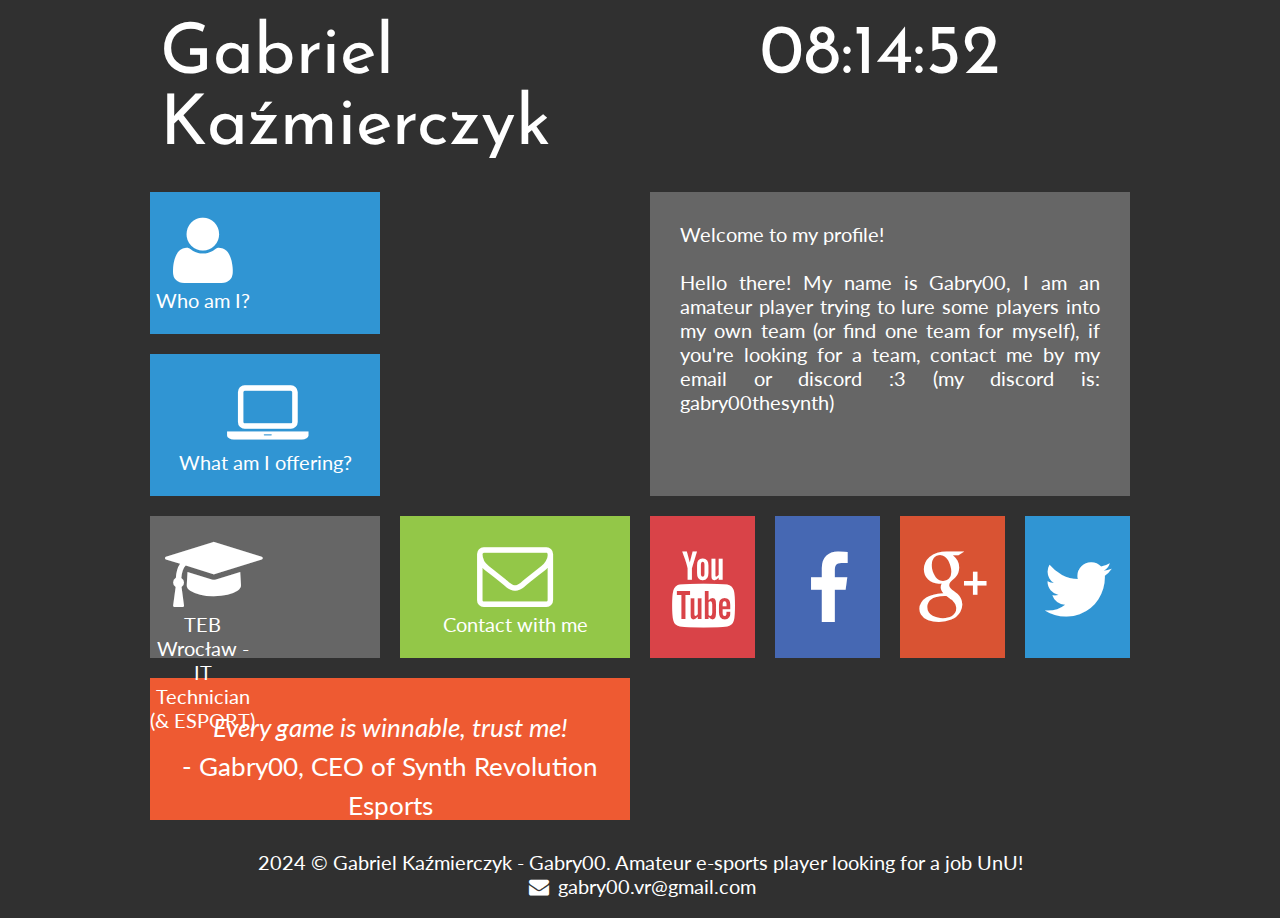
==== index.html @ 0d4e7dd1 "Update index.html" ====
<!DOCTYPE HTML>
<html lang="pl">
<head>
    <meta charset="utf-8" />
    <meta http-equiv="X-UA-Compatible" content="IE=edge,chrome=1" />

    <title>Gabriel Kaźmierczyk - Gabry00</title>

    <meta name="description" content="Looking for a player?" />
    <meta name="keywords" content="esport, lol, league of legends" />

    <link rel="stylesheet" href="style.css" type="text/css" />
    <link rel="stylesheet" href="css/fontello.css" type="text/css" />
    <link href="http://fonts.googleapis.com/css?family=Lato|Josefin+Sans&subset=latin,latin-ext" rel="stylesheet" type="text/css">

    <script src="timer.js"></script>

</head>

<body onload="odliczanie();">

    <div id="container">

        <div class="rectangle">
            <div id="logo"><a href="https://www.youtube.com/watch?v=xm3YgoEiEDc" target="_blank" class="sociallink">Gabriel Kaźmierczyk</a></div>
            <div id="zegar">12:00:00</div>
            <div style="clear: both;"></div>
        </div>

        <div class="square">
            <div class="tile1">
                <a href="https://www.youtube.com/watch?v=jV8IA1tUN-w" target="_blank" class="sociallink"><i class="icon-user"><br /></i>Who am I?</a>
            </div>
                <a href="https://www.youtube.com/watch?v=RO1gDw-T7lk" target="_blank" class="sociallink">
                <div class="tile1">
                    <i class="icon-laptop"></i><br />What am I offering?
                </div>
            </a>
            <div style="clear: both;"></div>

            <div class="tile2">
                <a href="https://technikum.pl/miasto/wroclaw/" target="_blank" class="sociallink"><i class="icon-graduation-cap"></i><br />TEB Wrocław - IT Technician (& ESPORT)</a>
            </div>
            <div class="tile3">
                <a href="https://www.youtube.com/watch?v=2jkQFtctF5g" target="_blank" class="tilelink"><i class="icon-mail"></i><br />Contact with me</a>
            </div>
            <div style="clear: both;"></div>

            <div class="tile4">
                <i>Every game is winnable, trust me!</i><br />- Gabry00, CEO of Synth Revolution Esports
            </div>
        </div>
        <div class="square">
            <div class="tile5">
                Welcome to my profile!<br /><br />
                Hello there! My name is Gabry00, I am an amateur player trying to lure some players into my own team (or find one team for myself), if you're looking for a team, contact me by my email or discord :3 (my discord is: gabry00thesynth)
            </div>
            <div class="yt">
                <a href="https://www.youtube.com/@gabry00vr" target="_blank" class="sociallink"><i class="icon-youtube"></i></a>
            </div>
            <div class="fb">
                <a href="https://www.facebook.com/gabriel.kazmierczyk1" target="_blank" class="sociallink"><i class="icon-facebook"></i></a>
            </div>
            <div class="gplus">
                <a href="https://www.op.gg/summoners/eune/Gabry002PL-Yiff" target="_blank" class="sociallink"><i class="icon-gplus"></i></a>
            </div>
            <div class="tw">
                <a href="https://x.com/SR_Gabry00" target="_blank" class="sociallink"><i class="icon-twitter"></i></a>
            </div>
            <div style="clear: both;"></div>
        </div>
        <div style="clear: both;"></div>

        <div class="rectangle">2024 &copy; Gabriel Kaźmierczyk - Gabry00. Amateur e-sports player looking for a job UnU! 
        <br />
        <i class="icon-mail-alt"></i> gabry00.vr@gmail.com</div>

    </div>

</body>
</html>
---- style.css ----
body
{
	background-color: #303030;
	color: #ffffff;
	font-family: 'Lato', sans-serif;
	font-size: 20px;
}

#container
{
	width: 1000px;
	margin-left: auto;
	margin-right: auto;
}

.rectangle
{
	width: 960px;
	margin: 20px;
	text-align: center;
}

.square
{
	width: 50%;
	float: left;
}

#logo
{
	float: left;
	font-family: 'Josefin Sans', sans-serif;
	font-size: 70px;
	width: 600px;
	text-align: left;
}

#zegar
{
	float: left;
	font-family: 'Josefin Sans', sans-serif;
	font-size: 70px;
	text-align: left;
}

.tile1
{
	margin: 10px;
	width: 230px;
	height: 142px;
	background-color: #3095d3;
	float: left;
	text-align: center;
}

.tile1:hover
{
	background-color: #2084c2;
}

.tile2
{
	margin: 10px;
	width: 230px;
	height: 142px;
	background-color: #666666;
	float: left;
	text-align: center;
}

.tile2:hover
{
	background-color: #555555;
}

.tile3
{
	margin: 10px;
	width: 230px;
	height: 142px;
	background-color: #93c748;
	float: left;
	text-align: center;
}

.tile3:hover
{
	background-color: #82b637;
}

.tile4
{
	margin: 10px;
	width: 420px;
	height: 82px;
	background-color: #ee5a32;
	text-align: center;
	font-size: 26px;
	padding: 30px;
	line-height: 150%;
}

.tile5
{
	margin: 10px;
	width: 420px;
	height: 244px;
	background-color: #666666;
	text-align: justify;
	padding: 30px;
}

.yt
{
	margin: 10px;
	width: 105px;
	height: 142px;
	background-color: #d94348;
	float: left;
}

.yt:hover
{
	background-color: #c83237;
}

.fb
{
	margin: 10px;
	width: 105px;
	height: 142px;
	background-color: #4668b3;
	float: left;
}

.fb:hover
{
	background-color: #3557a2;
}

.gplus
{
	margin: 10px;
	width: 105px;
	height: 142px;
	background-color: #d95333;
	float: left;
}

.gplus:hover
{
	background-color: #c84222;
}

.tw
{
	margin: 10px;
	width: 105px;
	height: 142px;
	background-color: #3095d3;
	float: left;
}

.tw:hover
{
	background-color: #2084c2;
}

a.tilelink
{
	color: #ffffff;
	text-decoration: none;
	display: block;
	width: 230px;
	height: 142px;
}

a.tilelinkhtml5
{
	color: #ffffff;
	text-decoration: none;
}

a.sociallink
{
	color: #ffffff;
	text-decoration: none;
	display: block;
	width: 105px;
	height: 142px;
}
---- css/fontello.css ----
@font-face {
  font-family: 'fontello';
  src: url('../font/fontello.eot?8811196');
  src: url('../font/fontello.eot?8811196#iefix') format('embedded-opentype'),
       url('../font/fontello.woff?8811196') format('woff'),
       url('../font/fontello.ttf?8811196') format('truetype'),
       url('../font/fontello.svg?8811196#fontello') format('svg');
  font-weight: normal;
  font-style: normal;
}
/* Chrome hack: SVG is rendered more smooth in Windozze. 100% magic, uncomment if you need it. */
/* Note, that will break hinting! In other OS-es font will be not as sharp as it could be */
/*
@media screen and (-webkit-min-device-pixel-ratio:0) {
  @font-face {
    font-family: 'fontello';
    src: url('../font/fontello.svg?8811196#fontello') format('svg');
  }
}
*/
 
 [class^="icon-"]:before, [class*=" icon-"]:before {
  font-family: "fontello";
  font-style: normal;
  font-weight: normal;
  speak: none;
 
  display: inline-block;
  text-decoration: inherit;
  width: 1em;
  margin-right: .2em;
  text-align: center;
  /* opacity: .8; */
 
  /* For safety - reset parent styles, that can break glyph codes*/
  font-variant: normal;
  text-transform: none;
 
  /* fix buttons height, for twitter bootstrap */
  line-height: 1em;
 
  /* Animation center compensation - margins should be symmetric */
  /* remove if not needed */
  margin-left: .2em;
 
  /* you can be more comfortable with increased icons size */
  /* font-size: 120%; */
 
  /* Font smoothing. That was taken from TWBS */
  -webkit-font-smoothing: antialiased;
  -moz-osx-font-smoothing: grayscale;
 
  /* Uncomment for 3D effect */
  /* text-shadow: 1px 1px 1px rgba(127, 127, 127, 0.3); */
}
 
.icon-facebook:before { content: '\e800'; font-size: 76px; margin-top: 35px;} /* '' */
.icon-twitter:before { content: '\e801'; font-size: 76px; margin-top: 35px;} /* '' */
.icon-youtube:before { content: '\e802'; font-size: 76px; margin-top: 35px;} /* '' */
.icon-gplus:before { content: '\e803'; font-size: 76px; margin-top: 35px;} /* '' */
.icon-user:before { content: '\e804'; font-size: 76px; margin-top: 20px;} /* '' */
.icon-laptop:before { content: '\e805'; font-size: 76px; margin-top: 20px;} /* '' */
.icon-graduation-cap:before { content: '\e806'; font-size: 76px; margin-top: 20px;} /* '' */
.icon-mail:before { content: '\e807'; font-size: 76px; margin-top: 20px;} /* '' */
.icon-mail-alt:before { content: '\e808'; } /* '' */
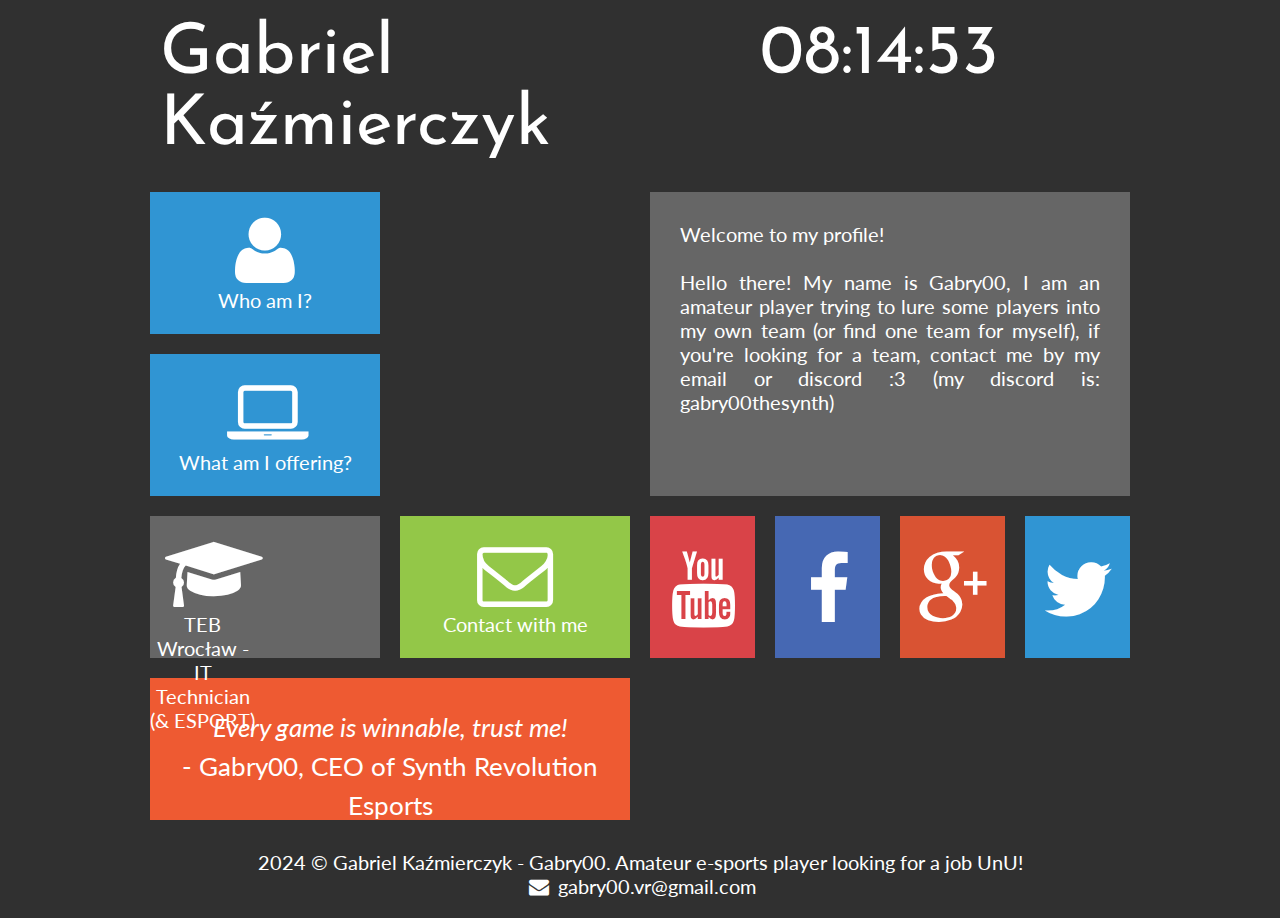
==== commit 40eb4aaf: "Update index.html" ====
--- a/index.html
+++ b/index.html
@@ -29,7 +29,7 @@
 
         <div class="square">
             <div class="tile1">
-                <a href="https://www.youtube.com/watch?v=jV8IA1tUN-w" target="_blank" class="sociallink"><i class="icon-user"><br /></i>Who am I?</a>
+                <a href="whoami" target="_blank" class="tilelink"><i class="icon-user"><br /></i>Who am I?</a>
             </div>
                 <a href="https://www.youtube.com/watch?v=RO1gDw-T7lk" target="_blank" class="sociallink">
                 <div class="tile1">
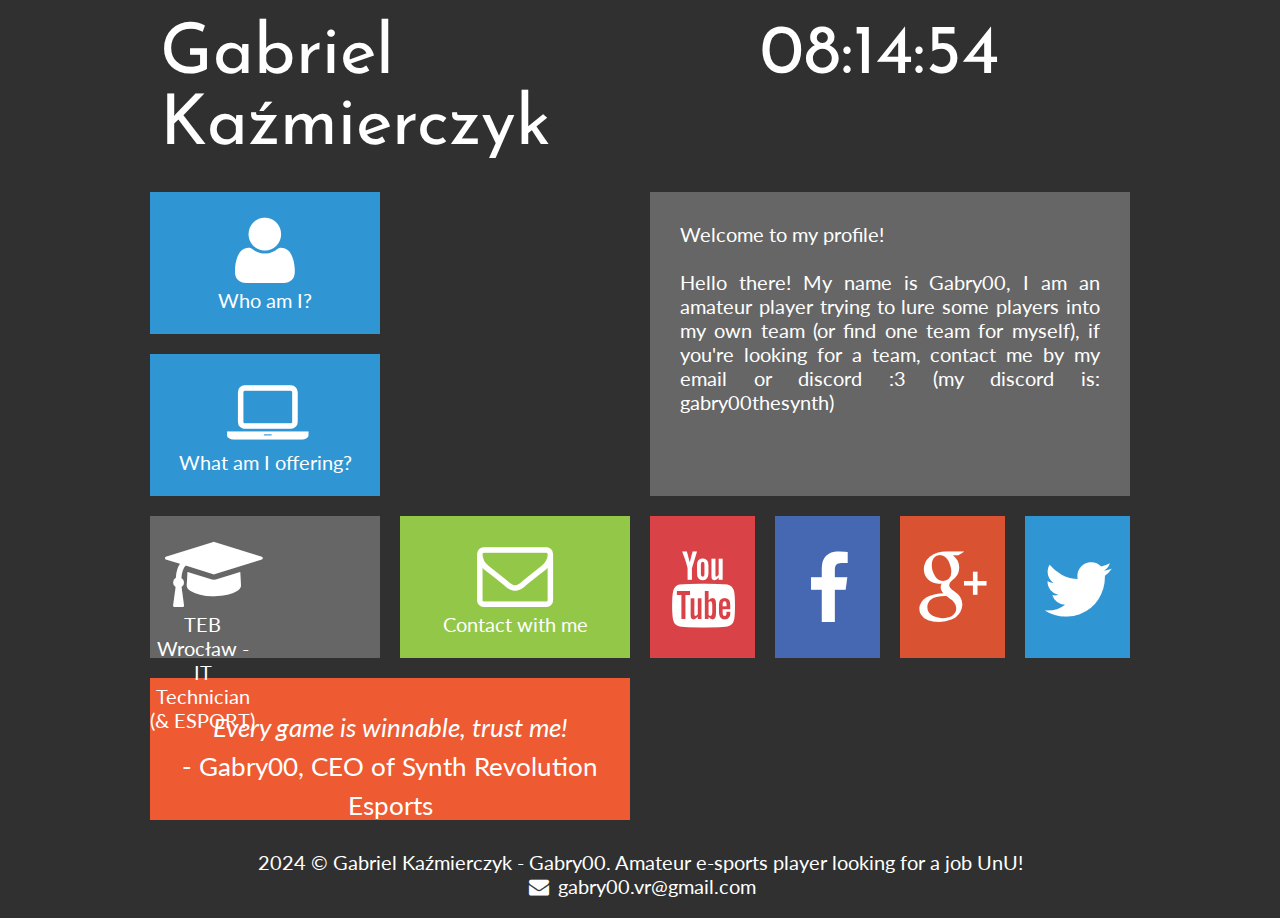
==== commit 52b6fbf0: "Update index.html" ====
--- a/index.html
+++ b/index.html
@@ -29,7 +29,7 @@
 
         <div class="square">
             <div class="tile1">
-                <a href="whoami" target="_blank" class="tilelink"><i class="icon-user"><br /></i>Who am I?</a>
+                <a href="whoami" target="_blank" class="tilelinkhtml5"><i class="icon-user"><br /></i>Who am I?</a>
             </div>
                 <a href="https://www.youtube.com/watch?v=RO1gDw-T7lk" target="_blank" class="sociallink">
                 <div class="tile1">
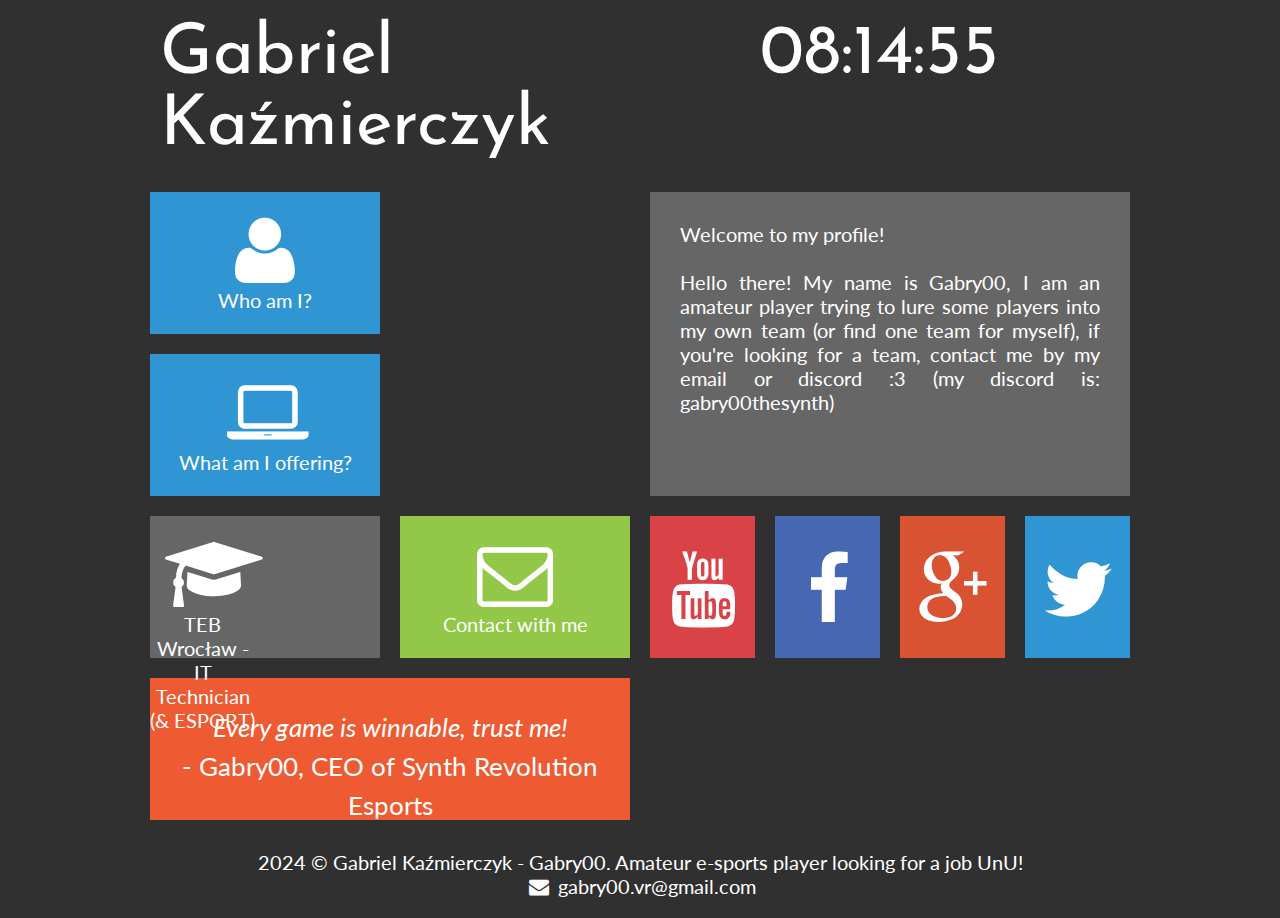
==== commit 34075279: "Update index.html" ====
--- a/index.html
+++ b/index.html
@@ -29,7 +29,7 @@
 
         <div class="square">
             <div class="tile1">
-                <a href="whoami" target="_blank" class="tilelinkhtml5"><i class="icon-user"><br /></i>Who am I?</a>
+                <a href="whoami.html" target="_blank" class="tilelinkhtml5"><i class="icon-user"><br /></i>Who am I?</a>
             </div>
                 <a href="https://www.youtube.com/watch?v=RO1gDw-T7lk" target="_blank" class="sociallink">
                 <div class="tile1">
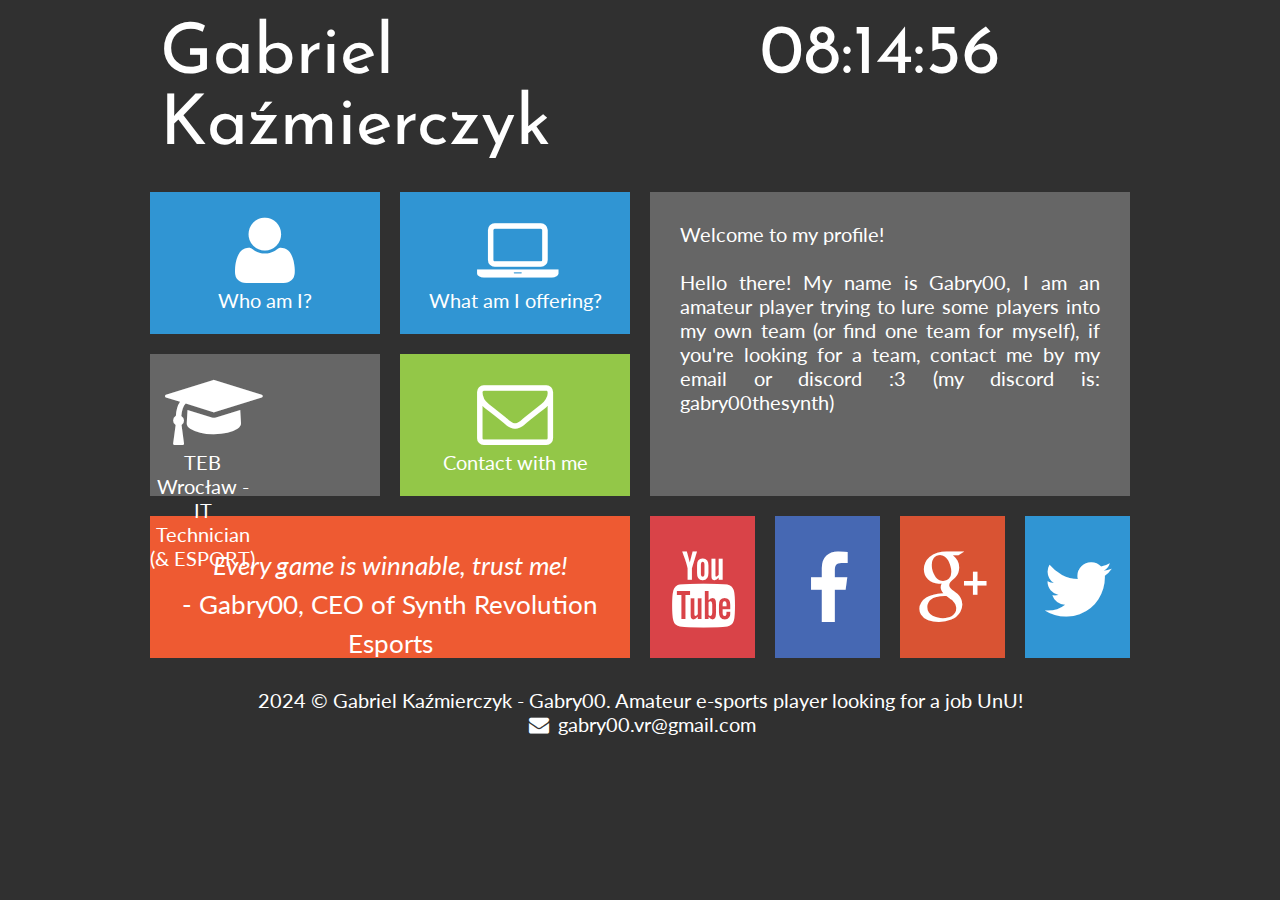
==== commit 7c49e1ba: "Update index.html" ====
--- a/index.html
+++ b/index.html
@@ -31,7 +31,7 @@
             <div class="tile1">
                 <a href="whoami.html" target="_blank" class="tilelinkhtml5"><i class="icon-user"><br /></i>Who am I?</a>
             </div>
-                <a href="https://www.youtube.com/watch?v=RO1gDw-T7lk" target="_blank" class="sociallink">
+                <a href="offer.html" target="_blank" class="tilelinkhtml5">
                 <div class="tile1">
                     <i class="icon-laptop"></i><br />What am I offering?
                 </div>
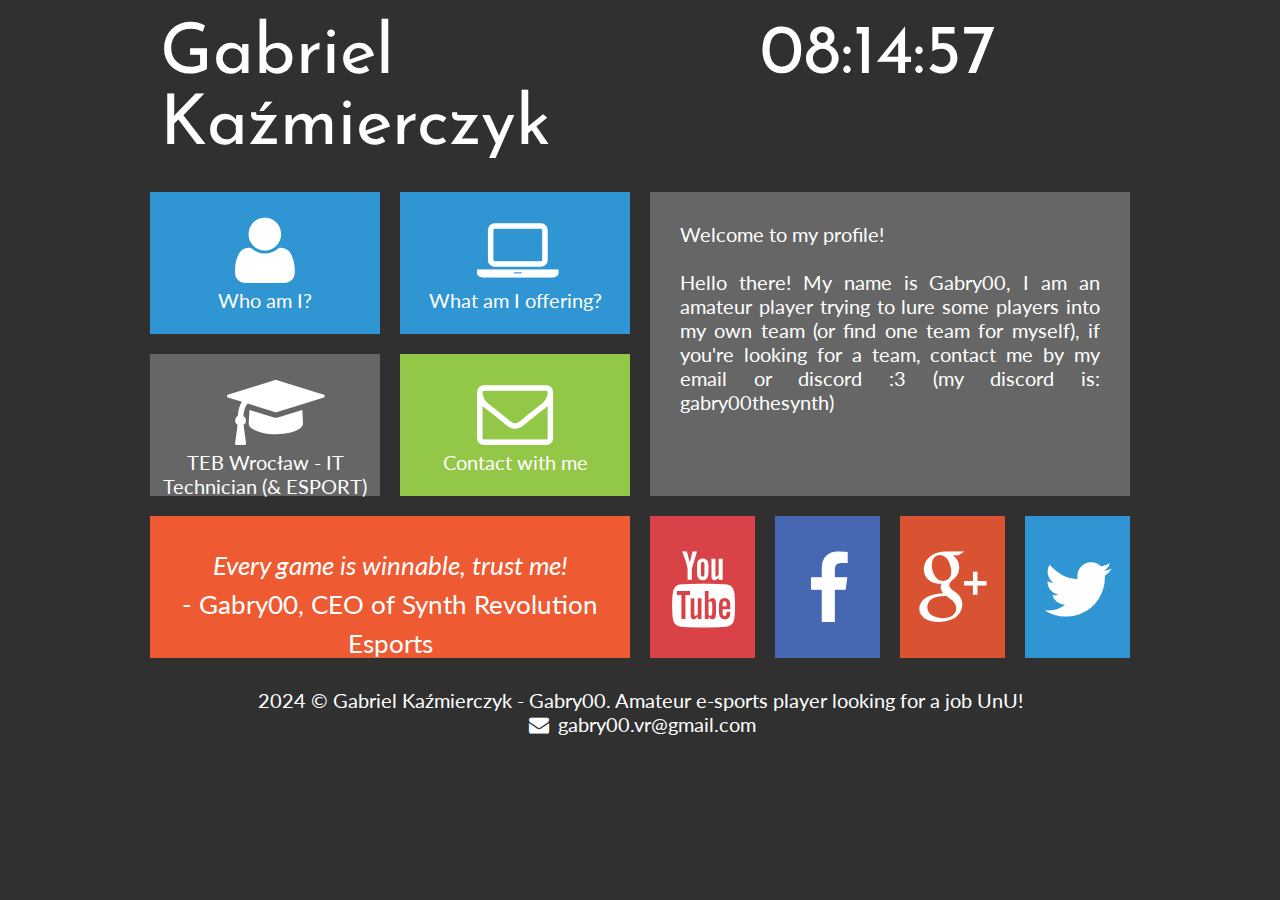
==== commit 4f9fa303: "Update index.html" ====
--- a/index.html
+++ b/index.html
@@ -39,7 +39,7 @@
             <div style="clear: both;"></div>
 
             <div class="tile2">
-                <a href="https://technikum.pl/miasto/wroclaw/" target="_blank" class="sociallink"><i class="icon-graduation-cap"></i><br />TEB Wrocław - IT Technician (& ESPORT)</a>
+                <a href="cv.html" target="_blank" class="tilelinkhtml5"><i class="icon-graduation-cap"></i><br />TEB Wrocław - IT Technician (& ESPORT)</a>
             </div>
             <div class="tile3">
                 <a href="https://www.youtube.com/watch?v=2jkQFtctF5g" target="_blank" class="tilelink"><i class="icon-mail"></i><br />Contact with me</a>
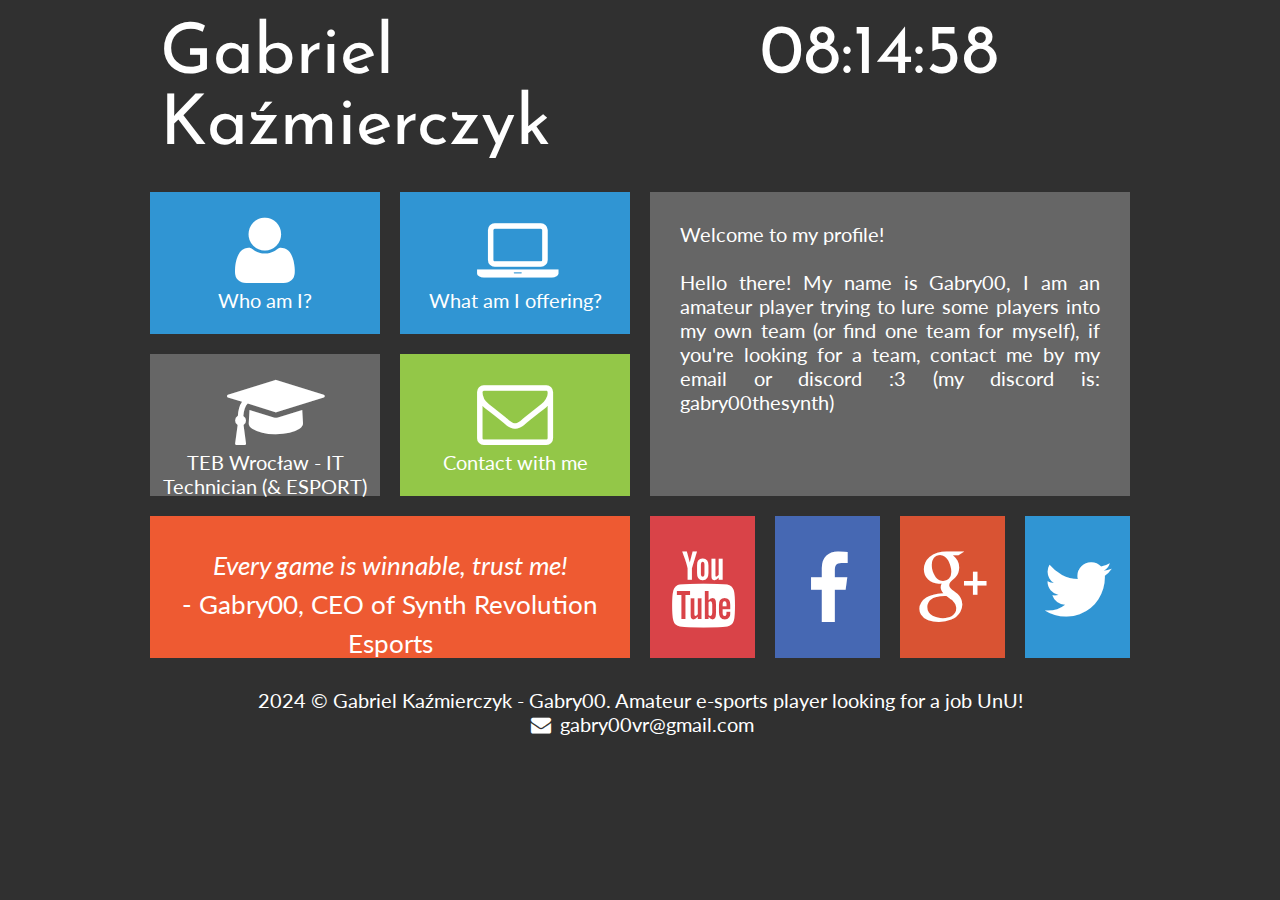
==== commit c1663839: "Update index.html" ====
--- a/index.html
+++ b/index.html
@@ -73,7 +73,7 @@
 
         <div class="rectangle">2024 &copy; Gabriel Kaźmierczyk - Gabry00. Amateur e-sports player looking for a job UnU! 
         <br />
-        <i class="icon-mail-alt"></i> gabry00.vr@gmail.com</div>
+        <i class="icon-mail-alt"></i> gabry00vr@gmail.com</div>
 
     </div>
 
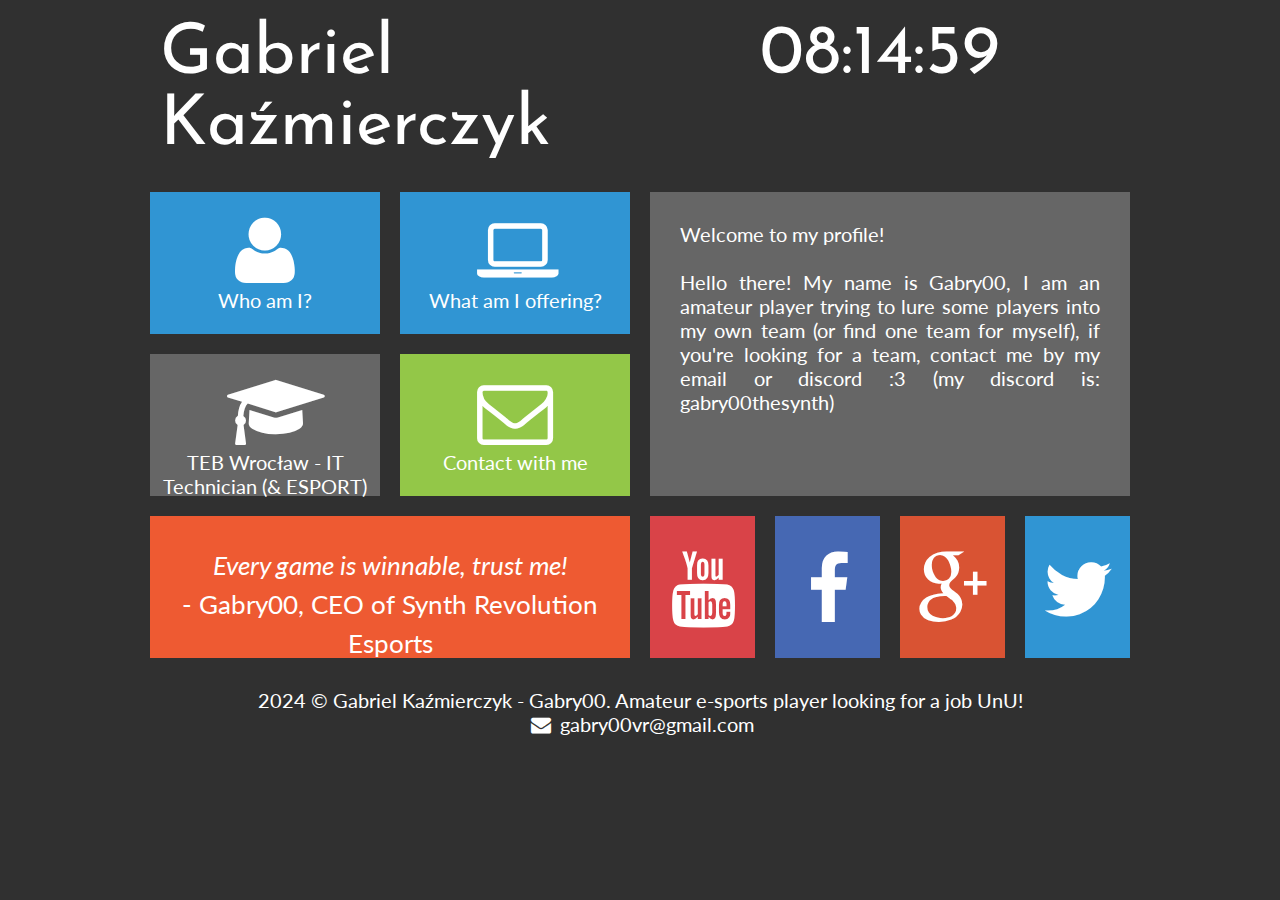
==== commit e6bc39f8: "Update index.html" ====
--- a/index.html
+++ b/index.html
@@ -42,7 +42,7 @@
                 <a href="cv.html" target="_blank" class="tilelinkhtml5"><i class="icon-graduation-cap"></i><br />TEB Wrocław - IT Technician (& ESPORT)</a>
             </div>
             <div class="tile3">
-                <a href="https://www.youtube.com/watch?v=2jkQFtctF5g" target="_blank" class="tilelink"><i class="icon-mail"></i><br />Contact with me</a>
+                <a href="contact.html" target="_blank" class="tilelinkhtml5"><i class="icon-mail"></i><br />Contact with me</a>
             </div>
             <div style="clear: both;"></div>
 
